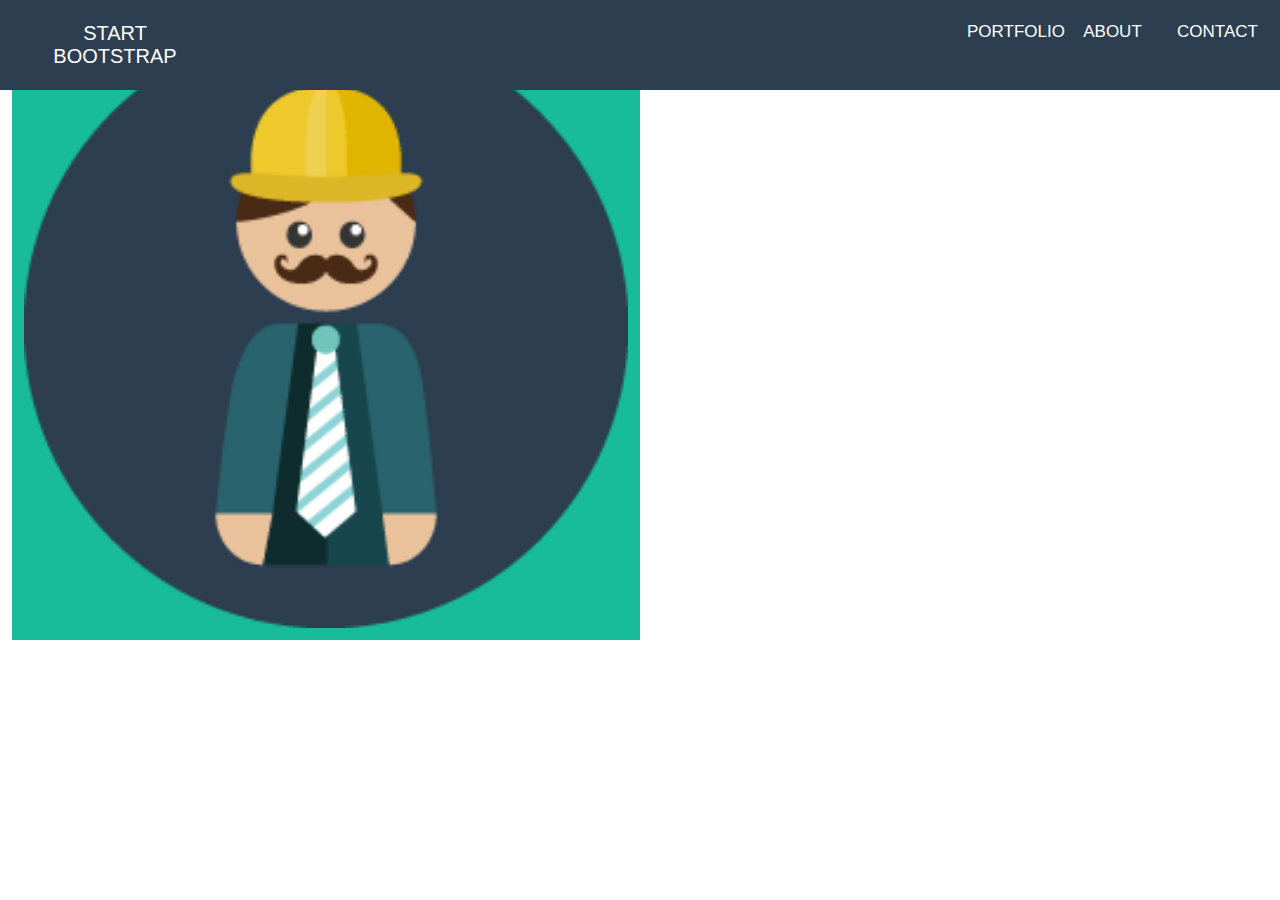
==== freelancer/index.html @ 7f3226fb "avance1" ====
<!DOCTYPE html>
<html>
<head>
	<meta charset="UTF-8">
	<title>Freelancer</title>
	<!-- Enlaza aquí tu CSS común y de tu proyecto -->
	<link rel="stylesheet" href="css/common.css">
	<link rel="stylesheet" href="css/main.css">

</head>
<header>

</header>
<body>
	<!-- Escribe tu código aquí -->
	<nav class="Container">
		<section class="row">
			<div class="menu">
				<a href="#" class="col-2" id="star-bootstrap"> Start Bootstrap</a>
				<a href="#" class="col-7"></a>
				<div class="miMenu">
					<a href="#" class="col-1" id="portafolio"> Portfolio </a>
					<a href="#" class="col-1" id="about"> About </a>
					<a href="#" class="col-1" id="contact"> Contact </a>
				</div>
			</div>
		</section>
	</nav>

<section class="Container">
	<section class="row">
		<div class="col-12">
			<img src="assets/images/profile.png" class="col-12">
			<div class="intro-text">
					<h1 class="nombre">Start Bootstrap</h1>
					<hr class="estrella">
					<span class="skills">Web Developer - Graphic Artist - User Experience Designer</span>
			</div>
		</div>
	</section>
</section>

	<!-- Enlaza aquí tu archivo JS -->
	<script src="js/app.js">
	</script>
</body>
</html>
---- freelancer/css/common.css ----
/*
 * Estilos reutilizables
 */


 *{
   -webkit-box-sizing: border-box;
   -moz-box-sizing: border-box;
   box-sizing: border-box;
   margin: 0;
   padding: 0;
 }


 /*contenido*/
 .container {
   width: 100%;
   max-width: 1200px;
   margin: 0px auto;
 }
 .row before, .row:after{
   content: " ";
   display: table;
 }
 .row:after{
   clear: both;
 }
 [class*="col-"] {
   min-height: 7px;
   padding: 12px;
   float: left;
 }
 .col-1 {
   /*(1/12) x 100*/
   width: 8.333333%;
 }
 .col-2 {
   /*(2/12) x 100*/
   width: 16.666666%;
 }
 .col-3 {
   /*(3/12) x 100*/
   width: 25%;
 }
 .col-4 {
   /*(4/12) x 100*/
   width: 33.333333%;
 }
 .col-5 {
   /*(5/12) x 100*/
   width: 41.666666%;
 }
 .col-6 {
   /*(6/12) x 100*/
   width: 50%;
 }
 .col-7 {
   /*(7/12) x 100*/
   width: 58.333333%;
 }
 .col-8 {
   /*(8/12) x 100*/
   width: 66.666666%;
 }
 .col-9 {
   /*(9/12) x 100*/
   width: 75%;
 }
 .col-10 {
   /*(10/12) x 100*/
   width: 83.333333%;
 }
 .col-11 {
   /*(11/12) x 100*/
   width: 91.666666%;
 }
 .col-12 {
   /*(12/12) x 100*/
   width: 100%;
 }
---- freelancer/css/main.css ----
/*
 * Estilos de tu proyecto
 */
 .Container{
   text-align: center;
}

.menu{
  font-family: Montserrat,"Helvetica Neue",Helvetica,Arial,sans-serif;
text-transform: uppercase;
font-weight: 500;
padding: 10px;
background: #2C3E50;
position: fixed;
width: 100%;
overflow: auto;
}
#star-bootstrap{
  font-size: 20px;
    color: #FFFFFF;
    text-decoration: none;
}
#portafolio, #about, #contact{
  font-size: 17px;
  color: #FFFFFF;
  text-decoration: none;
}
img{
  float: inherit;
  display: block;
  max-width: 50%;
  height: auto;
  vertical-align: middle;
  border: 0;
  text-align: center;
  background: #18BC9C;
  color: #FFFFFF;
}
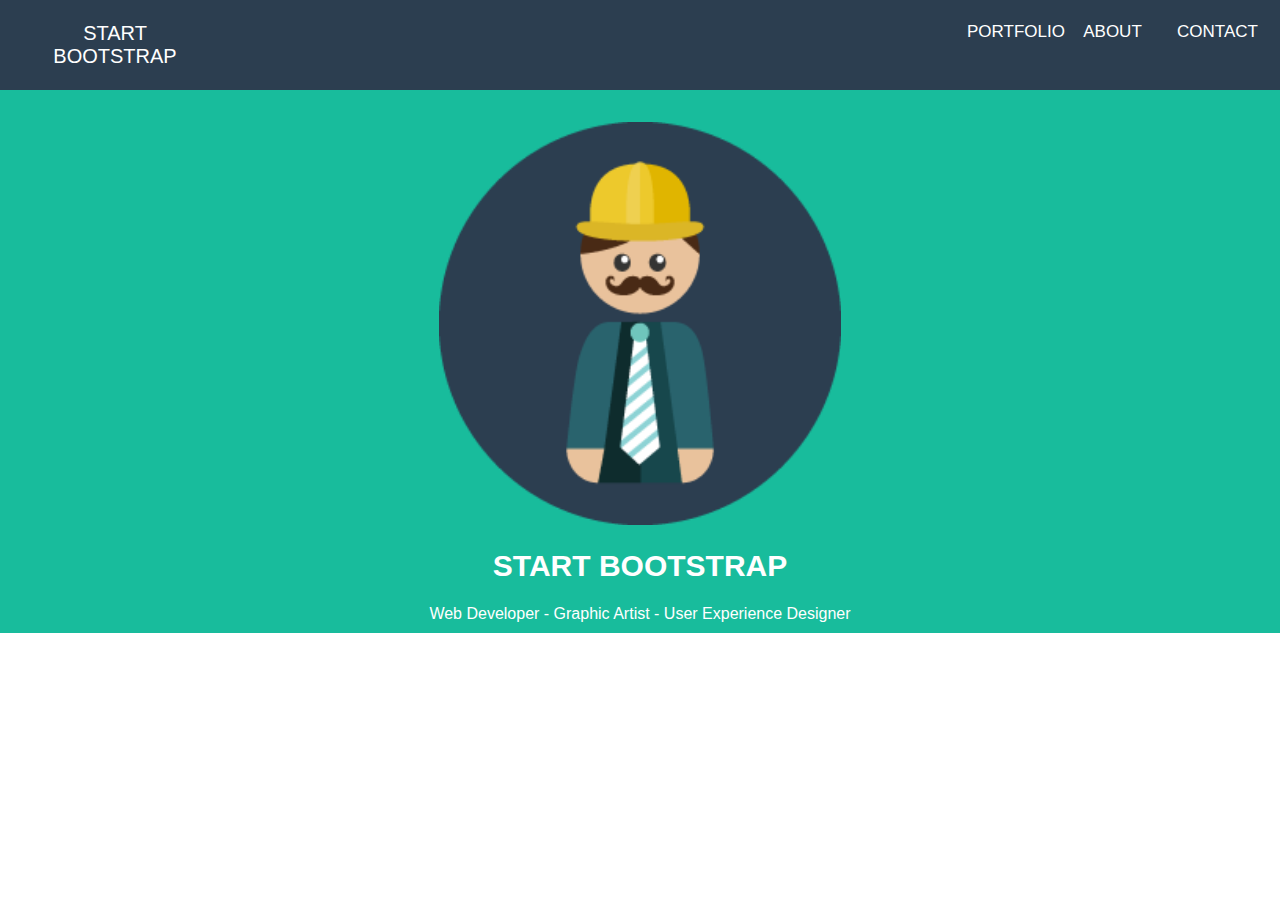
==== commit 2eddfcee: "Avance2" ====
--- a/freelancer/index.html
+++ b/freelancer/index.html
@@ -27,18 +27,30 @@
 		</section>
 	</nav>
 
-<section class="Container">
-	<section class="row">
-		<div class="col-12">
-			<img src="assets/images/profile.png" class="col-12">
-			<div class="intro-text">
-					<h1 class="nombre">Start Bootstrap</h1>
-					<hr class="estrella">
-					<span class="skills">Web Developer - Graphic Artist - User Experience Designer</span>
+	<section class="home-Container">
+		<section class="row">
+			<a href="#" class="col-4" id="izq"></a>
+				<img src="assets/images/profile.png" class="col-4" id="profile">
+				<a href="#" class="col-4" id="der"></a>
 			</div>
-		</div>
+		</section>
 	</section>
-</section>
+
+	<section class="text-home-Container">
+		<section class="row">
+			<h1 class="col-12" id="bootstrap">Start bootstrap</h1>
+			<!-- <h6>---- ★ ----</h6> -->
+			<span class="col-12" id="skills">Web Developer - Graphic Artist - User Experience Designer</span>
+		</section>
+	</section>
+
+	<section class="">
+		<section>
+			<div class="">
+
+			</div>
+		</section>
+	</section>
 
 	<!-- Enlaza aquí tu archivo JS -->
 	<script src="js/app.js">
--- a/freelancer/css/main.css
+++ b/freelancer/css/main.css
@@ -1,38 +1,60 @@
 /*
- * Estilos de tu proyecto
- */
- .Container{
-   text-align: center;
+* Estilos de tu proyecto
+*/
+.Container{
+  text-align: center;
 }
 
 .menu{
   font-family: Montserrat,"Helvetica Neue",Helvetica,Arial,sans-serif;
-text-transform: uppercase;
-font-weight: 500;
-padding: 10px;
-background: #2C3E50;
-position: fixed;
-width: 100%;
-overflow: auto;
+  text-transform: uppercase;
+  font-weight: 500;
+  padding: 10px;
+  background: #2C3E50;
+  position: fixed;
+  width: 100%;
+  overflow: auto;
 }
 #star-bootstrap{
   font-size: 20px;
-    color: #FFFFFF;
-    text-decoration: none;
+  color: #FFFFFF;
+  text-decoration: none;
 }
 #portafolio, #about, #contact{
   font-size: 17px;
   color: #FFFFFF;
   text-decoration: none;
 }
-img{
-  float: inherit;
+.home-Container{
+  background-color: #18BC9C;
+}
+img, .profile{
   display: block;
   max-width: 50%;
   height: auto;
-  vertical-align: middle;
   border: 0;
+  text-align: center;
+  color: #FFFFFF;
+  margin-top: 110px;
+}
+.izq, .der{
+  display: block;
+}
+
+#bootstrap{
   text-align: center;
   background: #18BC9C;
   color: #FFFFFF;
+  font-family: Montserrat,"Helvetica Neue",Helvetica,Arial,sans-serif;
+  font-size: 30px;
+  text-transform: uppercase;
+  font-weight: 900px;
 }
+#skills{
+  text-align: center;
+  background: #18BC9C;
+  color: #FFFFFF;
+  font-family: Montserrat,"Helvetica Neue",Helvetica,Arial,sans-serif;
+  font-weight: 500px;
+  padding: 10px;
+}
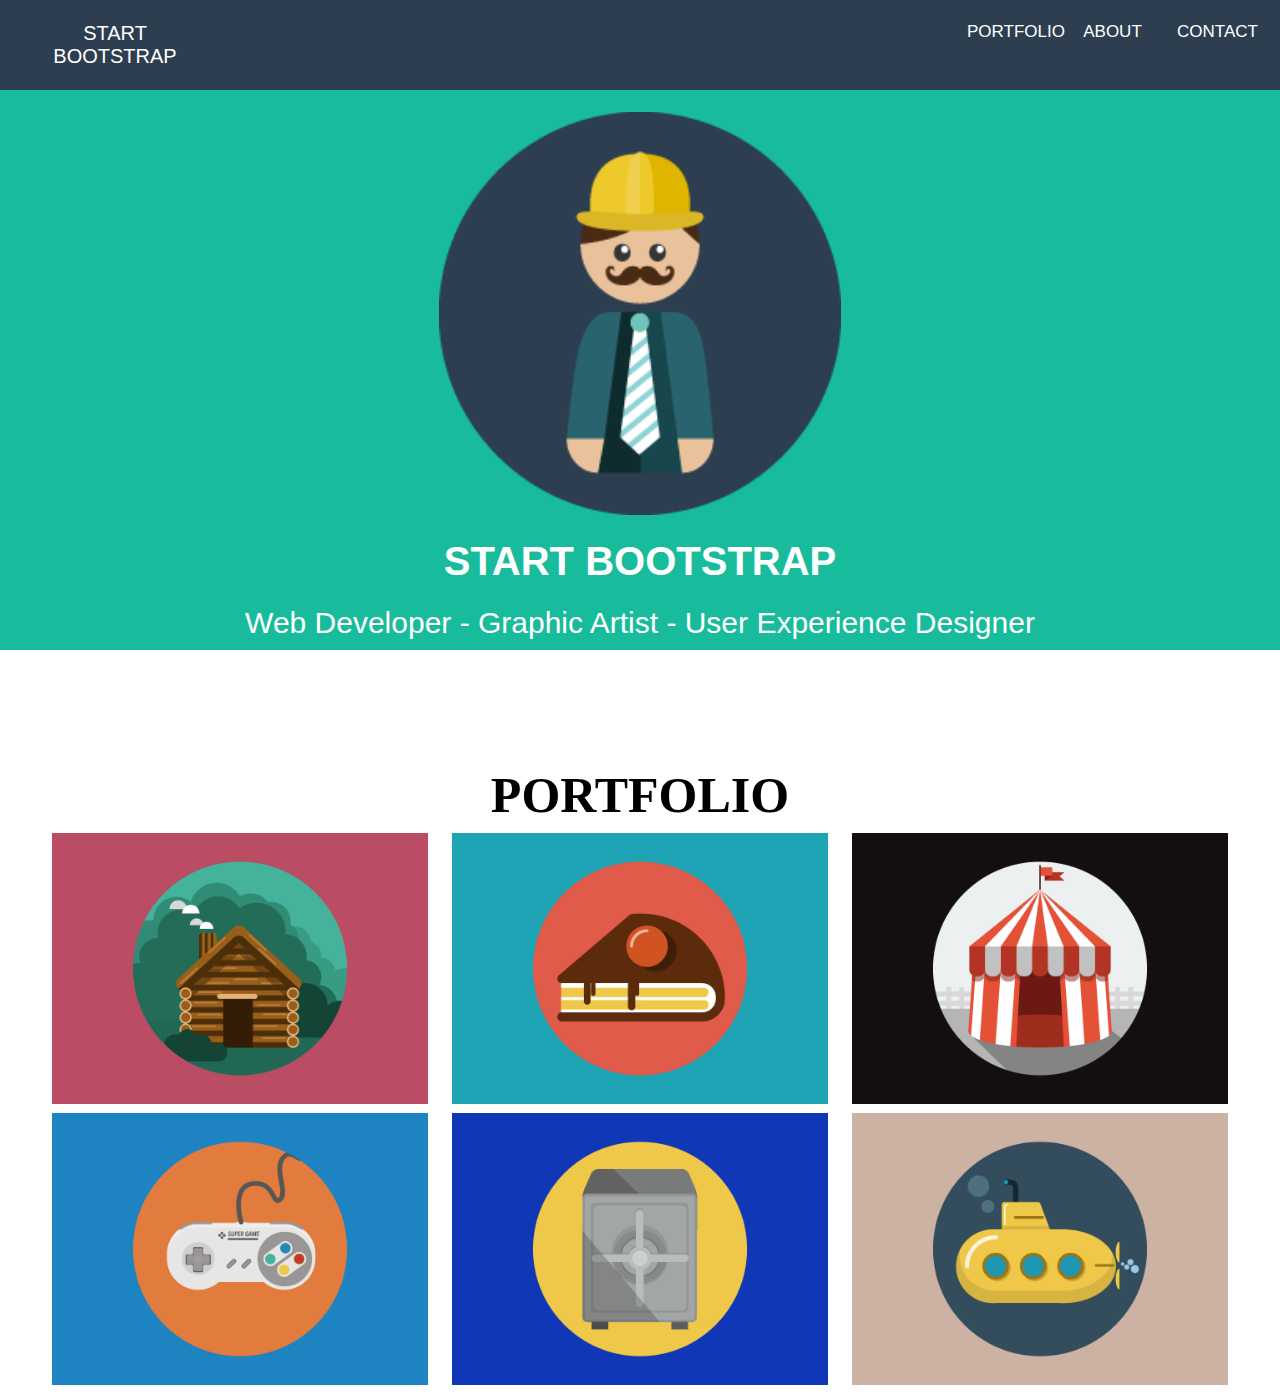
==== commit 3ff1fcc1: "avance3" ====
--- a/freelancer/index.html
+++ b/freelancer/index.html
@@ -13,9 +13,8 @@
 </header>
 <body>
 	<!-- Escribe tu código aquí -->
-	<nav class="Container">
-		<section class="row">
-			<div class="menu">
+	<section class="Container">
+			<nav class="row menu">
 				<a href="#" class="col-2" id="star-bootstrap"> Start Bootstrap</a>
 				<a href="#" class="col-7"></a>
 				<div class="miMenu">
@@ -23,15 +22,16 @@
 					<a href="#" class="col-1" id="about"> About </a>
 					<a href="#" class="col-1" id="contact"> Contact </a>
 				</div>
-			</div>
-		</section>
-	</nav>
+		</nav>
+	</section>
 
 	<section class="home-Container">
 		<section class="row">
-			<a href="#" class="col-4" id="izq"></a>
+			<a href="#" class="col-4"></a>
+			<div>
 				<img src="assets/images/profile.png" class="col-4" id="profile">
-				<a href="#" class="col-4" id="der"></a>
+			</div>
+				<a href="#" class="col-4"></a>
 			</div>
 		</section>
 	</section>
@@ -41,13 +41,49 @@
 			<h1 class="col-12" id="bootstrap">Start bootstrap</h1>
 			<!-- <h6>---- ★ ----</h6> -->
 			<span class="col-12" id="skills">Web Developer - Graphic Artist - User Experience Designer</span>
+			<a href="#" class="col-12"></a>
 		</section>
 	</section>
 
-	<section class="">
-		<section>
-			<div class="">
+	<section class="portafolio container">
+		<section class="row">
+				<div class="box-work">
+					<h1 class="col-12" id="portfolio">Portfolio</h1>
+					<!-- <h6>---- ★ ----</h6> -->
+					<div class="col-4">
+							<a href="#">
+									<img src="assets/images/portfolio/cabin.png" class="size-img" alt="">
+							</a>
+					</div>
+					<div class="col-4">
+						<a href="#">
+							<img src="assets/images/portfolio/cake.png" alt="" class="size-img">
+						</a>
+					</div>
 
+					<div class="col-4">
+						<a href="#">
+							<img src="assets/images/portfolio/circus.png" alt="" class="size-img">
+						</a>
+					</div>
+
+					<div class="col-4">
+						<a href="#">
+							<img src="assets/images/portfolio/game.png" alt="" class="size-img">
+						</a>
+					</div>
+
+					<div class="col-4">
+						<a href="#">
+							<img src="assets/images/portfolio/safe.png" alt="" class="size-img">
+						</a>
+					</div>
+
+					<div class="col-4">
+						<a href="#">
+							<img src="assets/images/portfolio/submarine.png" alt="" class="size-img">
+						</a>
+					</div>
 			</div>
 		</section>
 	</section>
--- a/freelancer/css/main.css
+++ b/freelancer/css/main.css
@@ -28,17 +28,11 @@
 .home-Container{
   background-color: #18BC9C;
 }
-img, .profile{
-  display: block;
-  max-width: 50%;
+#profile{
   height: auto;
   border: 0;
   text-align: center;
-  color: #FFFFFF;
-  margin-top: 110px;
-}
-.izq, .der{
-  display: block;
+  margin-top: 100px;
 }
 
 #bootstrap{
@@ -46,7 +40,7 @@
   background: #18BC9C;
   color: #FFFFFF;
   font-family: Montserrat,"Helvetica Neue",Helvetica,Arial,sans-serif;
-  font-size: 30px;
+  font-size: 40px;
   text-transform: uppercase;
   font-weight: 900px;
 }
@@ -56,5 +50,34 @@
   color: #FFFFFF;
   font-family: Montserrat,"Helvetica Neue",Helvetica,Arial,sans-serif;
   font-weight: 500px;
+  font-size: 30px;
   padding: 10px;
 }
+#portfolio{
+  margin-top: 80px;
+  font-size: 50px;
+  text-align: center;
+  text-transform: uppercase;
+}
+.size-img{
+  width: 100%;
+  margin-top: -15px;
+  display: block;
+  height: auto;
+}
+hr{
+  max-width: 250px;
+  border: none;
+  border-top: 5px solid;
+}
+
+hr.star:after{
+  content: "\f005";
+  font-family: FontAwesome;
+  font-size: 30px;
+  display: inline-block;
+  position: relative;
+  top: -20px;
+  padding: 5px;
+  background-color: #18BC9C;
+}
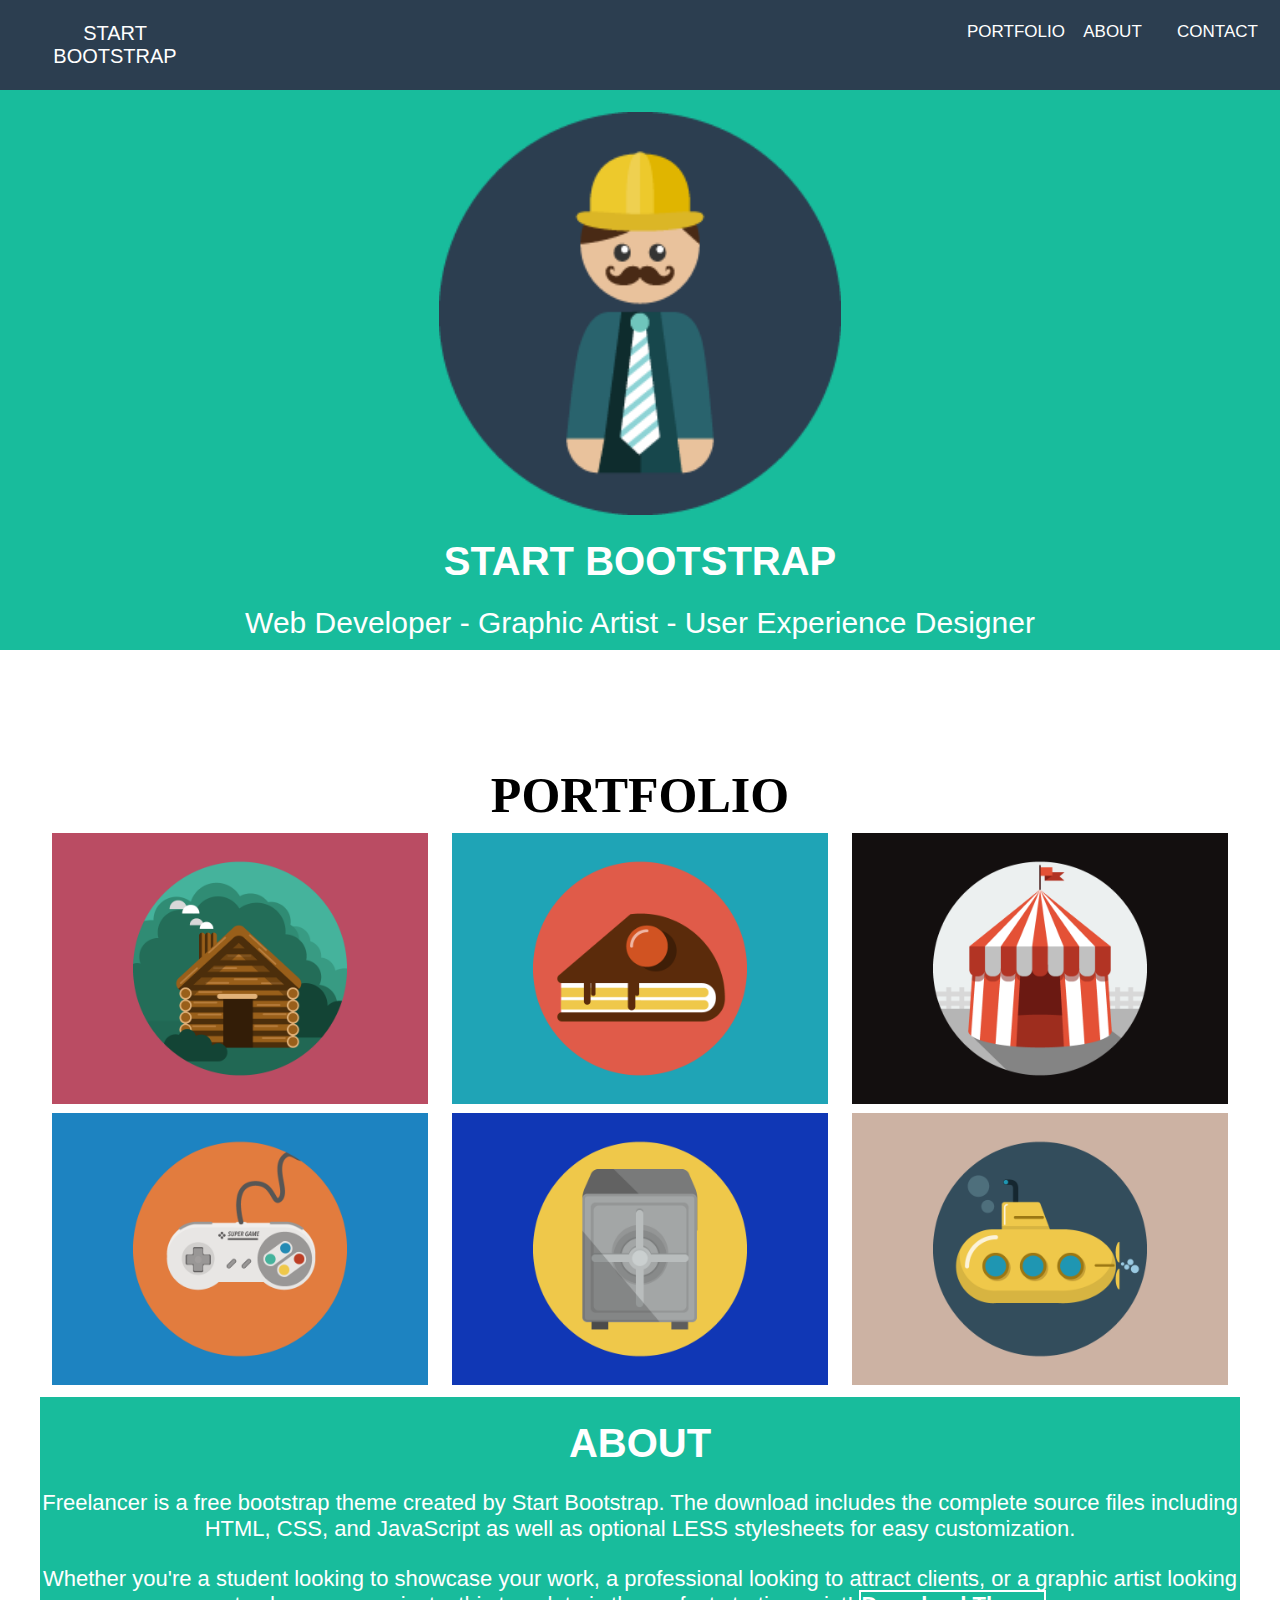
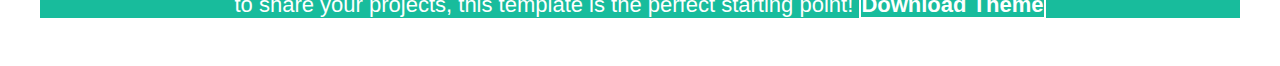
==== commit 670cfe71: "avance4" ====
--- a/freelancer/index.html
+++ b/freelancer/index.html
@@ -8,20 +8,18 @@
 	<link rel="stylesheet" href="css/main.css">
 
 </head>
-<header>
 
-</header>
 <body>
 	<!-- Escribe tu código aquí -->
 	<section class="Container">
-			<nav class="row menu">
-				<a href="#" class="col-2" id="star-bootstrap"> Start Bootstrap</a>
-				<a href="#" class="col-7"></a>
-				<div class="miMenu">
-					<a href="#" class="col-1" id="portafolio"> Portfolio </a>
-					<a href="#" class="col-1" id="about"> About </a>
-					<a href="#" class="col-1" id="contact"> Contact </a>
-				</div>
+		<nav class="row menu">
+			<a href="#" class="col-2" id="star-bootstrap"> Start Bootstrap</a>
+			<a href="#" class="col-7"></a>
+			<div class="miMenu">
+				<a href="#" class="col-1" id="portafolio"> Portfolio </a>
+				<a href="#" class="col-1" id="about"> About </a>
+				<a href="#" class="col-1" id="contact"> Contact </a>
+			</div>
 		</nav>
 	</section>
 
@@ -31,65 +29,83 @@
 			<div>
 				<img src="assets/images/profile.png" class="col-4" id="profile">
 			</div>
-				<a href="#" class="col-4"></a>
+			<a href="#" class="col-4"></a>
+		</div>
+	</section>
+</section>
+
+<section class="text-home-Container">
+	<section class="row">
+		<h1 class="col-12" id="bootstrap">Start bootstrap</h1>
+		<!-- <h6>---- ★ ----</h6> -->
+		<span class="col-12" id="skills">Web Developer - Graphic Artist - User Experience Designer</span>
+		<a href="#" class="col-12"></a>
+	</section>
+</section>
+
+<section class="portafolio container">
+	<section class="row">
+		<div class="box-work">
+			<h1 class="col-12" id="portfolio">Portfolio</h1>
+			<!-- <h6>---- ★ ----</h6> -->
+			<div class="col-4">
+				<a href="#">
+					<img src="assets/images/portfolio/cabin.png" class="size-img" alt="">
+				</a>
 			</div>
-		</section>
+			<div class="col-4">
+				<a href="#">
+					<img src="assets/images/portfolio/cake.png" alt="" class="size-img">
+				</a>
+			</div>
+
+			<div class="col-4">
+				<a href="#">
+					<img src="assets/images/portfolio/circus.png" alt="" class="size-img">
+				</a>
+			</div>
+
+			<div class="col-4">
+				<a href="#">
+					<img src="assets/images/portfolio/game.png" alt="" class="size-img">
+				</a>
+			</div>
+
+			<div class="col-4">
+				<a href="#">
+					<img src="assets/images/portfolio/safe.png" alt="" class="size-img">
+				</a>
+			</div>
+
+			<div class="col-4">
+				<a href="#">
+					<img src="assets/images/portfolio/submarine.png" alt="" class="size-img">
+				</a>
+			</div>
+		</div>
 	</section>
+</section>
 
-	<section class="text-home-Container">
-		<section class="row">
-			<h1 class="col-12" id="bootstrap">Start bootstrap</h1>
-			<!-- <h6>---- ★ ----</h6> -->
-			<span class="col-12" id="skills">Web Developer - Graphic Artist - User Experience Designer</span>
+<section class="about container">
+	<section class="row-style-text">
+		<a href="#" class="col-12"></a>
+		<h1 id="style-title">About</h1>
+		<a href="#" class="col-12"></a>
+		<p class="style-parraf">
+			Freelancer is a free bootstrap theme created by Start Bootstrap. The download includes the complete source files including HTML, CSS, and JavaScript as well as optional LESS stylesheets for easy customization.
+		</p>
+		<a href="#" class="col-12"></a>
+		<p class="style-parraf">
+			Whether you're a student looking to showcase your work, a professional looking to attract clients, or a graphic artist looking to share your projects, this template is the perfect starting point!
 			<a href="#" class="col-12"></a>
-		</section>
+			<a href="#" class="boton">Download Theme</a>
+			<a href="#" class="col-12"></a>
+		</p>
 	</section>
+</section>
 
-	<section class="portafolio container">
-		<section class="row">
-				<div class="box-work">
-					<h1 class="col-12" id="portfolio">Portfolio</h1>
-					<!-- <h6>---- ★ ----</h6> -->
-					<div class="col-4">
-							<a href="#">
-									<img src="assets/images/portfolio/cabin.png" class="size-img" alt="">
-							</a>
-					</div>
-					<div class="col-4">
-						<a href="#">
-							<img src="assets/images/portfolio/cake.png" alt="" class="size-img">
-						</a>
-					</div>
-
-					<div class="col-4">
-						<a href="#">
-							<img src="assets/images/portfolio/circus.png" alt="" class="size-img">
-						</a>
-					</div>
-
-					<div class="col-4">
-						<a href="#">
-							<img src="assets/images/portfolio/game.png" alt="" class="size-img">
-						</a>
-					</div>
-
-					<div class="col-4">
-						<a href="#">
-							<img src="assets/images/portfolio/safe.png" alt="" class="size-img">
-						</a>
-					</div>
-
-					<div class="col-4">
-						<a href="#">
-							<img src="assets/images/portfolio/submarine.png" alt="" class="size-img">
-						</a>
-					</div>
-			</div>
-		</section>
-	</section>
-
-	<!-- Enlaza aquí tu archivo JS -->
-	<script src="js/app.js">
-	</script>
+<!-- Enlaza aquí tu archivo JS -->
+<script src="js/app.js">
+</script>
 </body>
 </html>
--- a/freelancer/css/main.css
+++ b/freelancer/css/main.css
@@ -65,19 +65,31 @@
   display: block;
   height: auto;
 }
-hr{
-  max-width: 250px;
-  border: none;
-  border-top: 5px solid;
+.row-style-text{
+  text-align: center;
+  color: #FFFFFF;
+  background: #18BC9C;
 }
+#style-title{
+  font-family: Montserrat,"Helvetica Neue",Helvetica,Arial,sans-serif;
+  font-size: 40px;
+  text-transform: uppercase;
+  font-weight: 900px;
+}
+.style-parraf{
+  font-family: Montserrat,"Helvetica Neue",Helvetica,Arial,sans-serif;
+  font-size: 22px;
+}
+.boton{
+  font-family: Montserrat,"Helvetica Neue",Helvetica,Arial,sans-serif;
+  font-size: 22px;
+  color: #FFFFFF;
+  text-decoration: none;
+  border: solid 2px white;
+  border-radius: 6;
+  background: transparent;
+  transition: all 0.3s ease-in-out;
+  margin-top: 15px;
+  font-weight: 700;
 
-hr.star:after{
-  content: "\f005";
-  font-family: FontAwesome;
-  font-size: 30px;
-  display: inline-block;
-  position: relative;
-  top: -20px;
-  padding: 5px;
-  background-color: #18BC9C;
 }
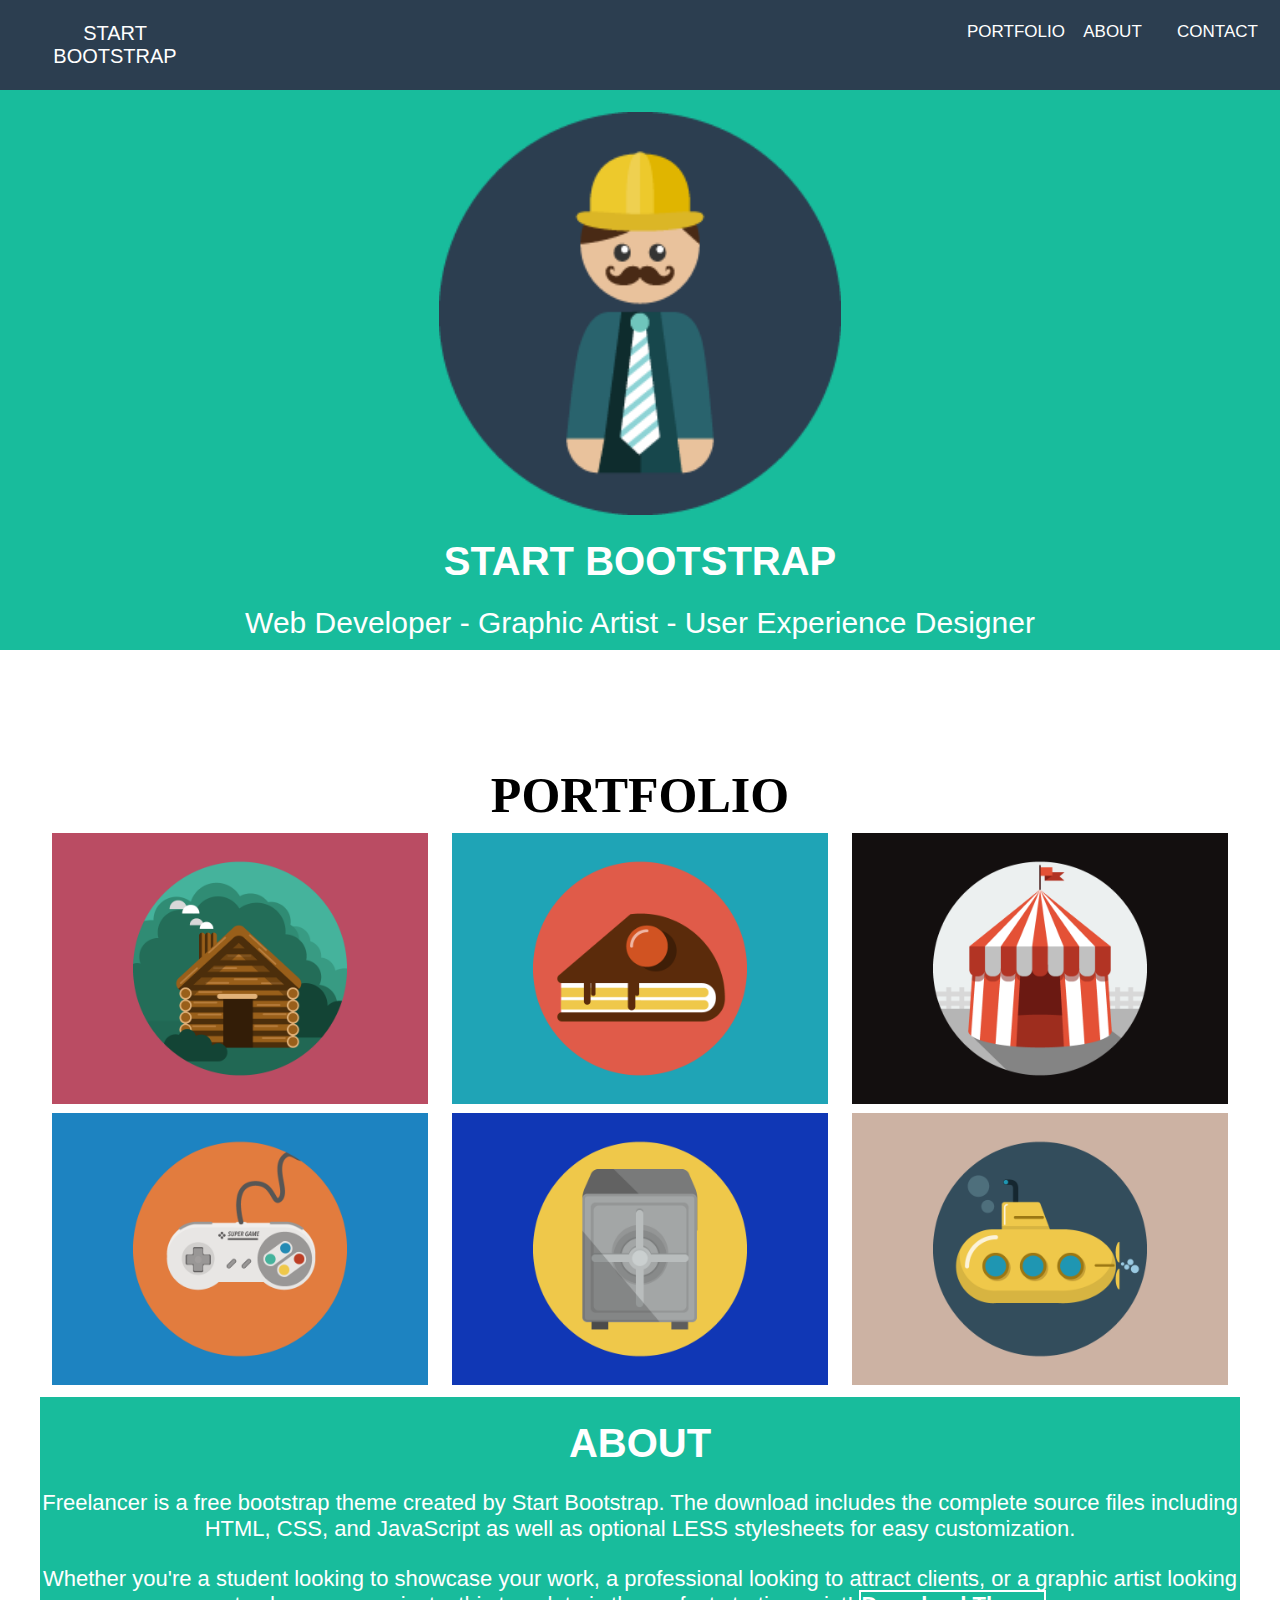
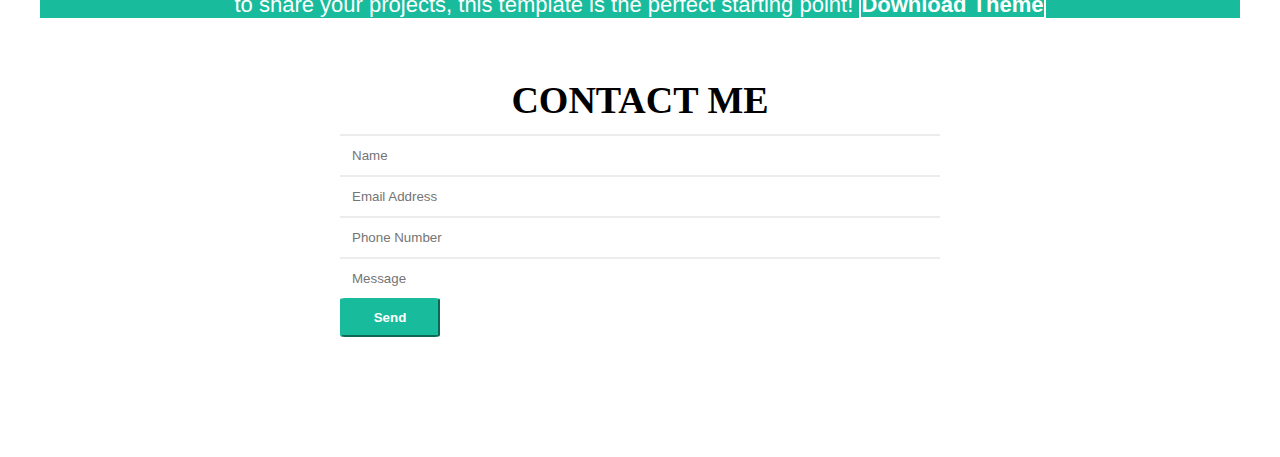
==== commit cb485ba7: "avance5" ====
--- a/freelancer/index.html
+++ b/freelancer/index.html
@@ -104,6 +104,52 @@
 	</section>
 </section>
 
+<section id="contact-me"> <!--Alexis y Amalia -->
+			<section class="container">
+				<section class="row">
+					<h2 class="col-12">CONTACT ME</h2>
+				</section>
+				<section>
+					<section>
+					</section>
+				<form action="index.html" method="post" >
+					<section class="row">
+					<section class="col-3">
+					</section>
+					<input class="col-6" type="text" name="" value="" placeholder="Name" required data-validation-required-message="Please enter your name."/>
+					<section class="col-3">
+					</section>
+					</section>
+					<section class="row">
+						<section class="col-3">
+						</section>
+					<input class="col-6" type="email" name="" value="" placeholder="Email Address" required/>
+					<section class="col-3">
+					</section>
+					</section>
+					<section class="row">
+						<section class="col-3">
+						</section>
+					<input class="col-6" type="tel" name="" value="" placeholder="Phone Number" required/>
+					<section class="col-3">
+					</section>
+					</section>
+					<section class="row">
+						<section class="col-3">
+						</section>
+					<input class="col-6" type="text" name="" value="" placeholder="Message" required/>
+					<section class="col-3">
+					</section>
+					</section>
+					<section class="row">
+						<section class="col-3"></section>
+						<button id="send" class="col-1 espacio-row btn-form" link="#" type="submit" name="button">Send</button>
+					</section>
+				</form>
+			</section>
+	</section>
+	</section>
+
 <!-- Enlaza aquí tu archivo JS -->
 <script src="js/app.js">
 </script>
--- a/freelancer/css/main.css
+++ b/freelancer/css/main.css
@@ -91,5 +91,25 @@
   transition: all 0.3s ease-in-out;
   margin-top: 15px;
   font-weight: 700;
+}
+#contact-me h2 {
+   text-align: center;
+   font-size: 38px;
+}
+input{
+  display: block;
+  border-left: none;
+  border-right: none;
+  border-bottom: none;
+  border-color: rgb(244,245,246,.2);
+}
 
+#send{
+  border-radius: 5%;
+  color: #fff;
+  background-color: #18BC9C ;
+  border-color: #18BC9C ;
+  font-weight: 700;
+  padding: 10px 16px;
+  margin-bottom: 10%;
 }
